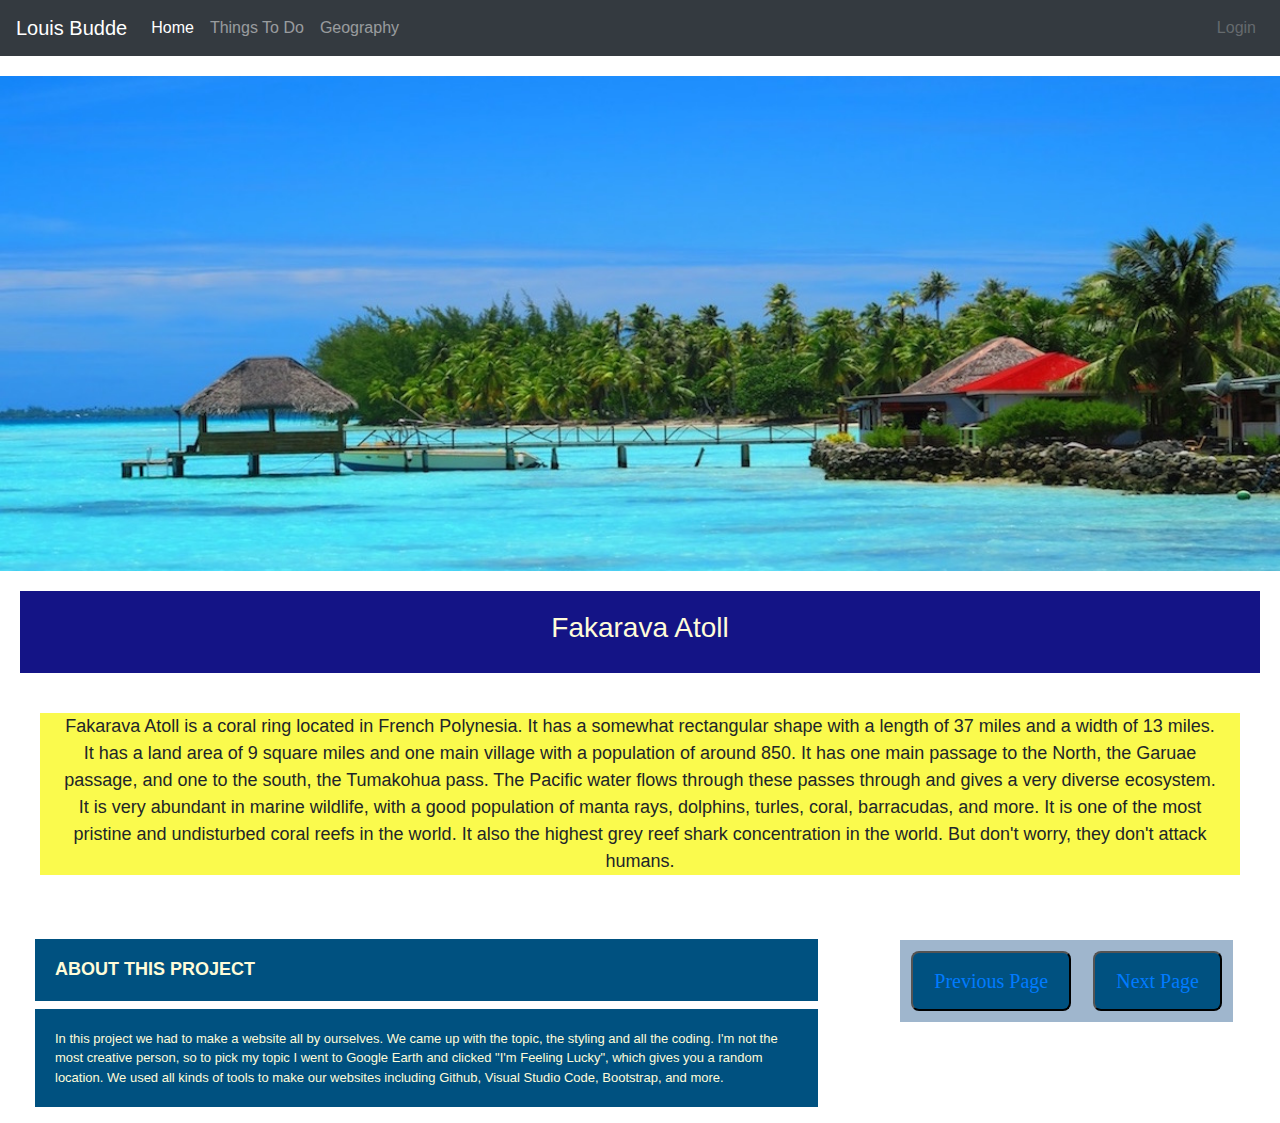
==== Version6.0/user09/index.html @ c95d670e "Version 6 Summative- Budde" ====
<!DOCTYPE html>
<html lang="en">
<!--Version 4.0
        Name:
        Date Completed:
    -->

<head>

    <title> Fakarava Atoll</title>
    <link rel="icon" type="image/x-icon" href="images/favicon3.ico" />
    <!-- Meta -->
    <meta charset="utf-8">
    <meta http-equiv="X-UA-Compatible" content="IE=edge">
    <meta name="viewport" content="width=device-width, initial-scale=1, shrink-to-fit=no">
    <meta name="description" content="About The Island"   

    <!-- CSS -->
    <!-- Bootstrap -->
    <link rel="stylesheet" href="https://stackpath.bootstrapcdn.com/bootstrap/4.5.2/css/bootstrap.min.css">
    <!-- Font Awesome -->
    <link rel="stylesheet" href="https://maxcdn.bootstrapcdn.com/font-awesome/4.7.0/css/font-awesome.min.css">
    <!-- Animate -->
    <link rel="stylesheet" href="https://cdnjs.cloudflare.com/ajax/libs/animate.css/3.7.2/animate.min.css">
    <!-- Custom -->
    <link rel="stylesheet" href="CSS/style6.css">

    <!-- JavaScript -->

    <script src="https://ajax.googleapis.com/ajax/libs/jquery/3.6.0/jquery.min.js"></script>
    <script src="https://cdnjs.cloudflare.com/ajax/libs/popper.js/1.14.7/umd/popper.min.js"></script>
    <script src="https://stackpath.bootstrapcdn.com/bootstrap/4.3.1/js/bootstrap.min.js"></script>

    <!-- Custom styles for this template -->
    <style type="text/css">
        menu {
            margin: 0px;
            padding-inline-start: 0px;
            margin-bottom: 20px;
        }

        .h3 {
            padding: 20px;
            background-color: rgb(20, 20, 134);
            color: rgb(255, 252, 217);
            margin: 20px;
            text-align: center
        }


        .p {
            font-size: large;
            padding-left: 20px;
            padding-right: 20px;
            margin: 40px;
            background-color: rgba(248, 248, 0, 0.699);
            text-align: center;
        }

        .top {
            padding: 20x;
        }

        .footer {
            font-size: small;
            margin-left: 20px;
            margin-right: 20px;
        }

        .h5 {
            font-size: large;
            margin-left: 20px;
            margin-right: 20px;
        }
        .button {
            border-radius: 8px;
            font-size: 20px;
            margin: 10px;
            background-color: rgb(0, 81, 128);
            color:rgb(255, 252, 217);
        }
        .a {
            color: rgb(255, 252, 217);
        }
        
    </style>
</head>

<body>
    <menu>
        <nav class="navbar navbar-expand-md navbar-dark bg-dark">
            <a href="http://shakonet.isd720.com" class="navbar-brand">Louis Budde</a>
            <button type="button" class="navbar-toggler" data-toggle="collapse" data-target="#navbarCollapse">
                <span class="navbar-toggler-icon"></span>
            </button>

            <div class="collapse navbar-collapse" id="navbarCollapse">
                <div class="navbar-nav">
                    <!--↓↓↓↓↓↓↓↓↓↓↓↓↓↓↓↓↓↓↓↓↓↓ Edit These Items in your Menu ↓↓↓↓↓↓↓↓↓↓↓↓↓↓↓-->
                    <a href="index.html" class="nav-item nav-link active">Home</a>
                    <a href="thingtodo.html" class="nav-item nav-link">Things To Do</a>
                    <a href="geography.html" class="nav-item nav-link">Geography</a>

                    <!--↑↑↑↑↑↑↑↑↑↑↑↑↑↑↑↑↑↑↑↑↑↑↑ Edit These Items in your Menu ↑↑↑↑↑↑↑↑↑↑↑↑↑↑-->
                </div>
                <div class="navbar-nav ml-auto">
                    <a href="#" class="nav-item nav-link disabled">Login</a>
                </div>
            </div>
        </nav>
    </menu>
    <img src="images/fakarava1.jpeg" width="100%" class="top">
    <div class="h3">
        <h3> Fakarava Atoll </h3>
    </div>
    <div class="p">
        <p>Fakarava Atoll is a coral ring located in French Polynesia. It has a somewhat rectangular shape with a length
            of 37 miles and a width of 13 miles. It has a land area of 9 square miles and one main village with a
            population of around 850. It has one main passage to the North, the Garuae passage, and one to the south,
            the Tumakohua pass. The Pacific water flows through these passes through and gives a very diverse ecosystem. It is very abundant
            in marine wildlife, with a good population of manta rays, dolphins, turles, coral, barracudas, and more. It
            is one of the most pristine and undisturbed coral reefs in the world. It also the highest grey reef shark
            concentration in the world. But don't worry, they don't attack humans. 
        </p>
    </div>

</body>
<footer class="page-footer font-small teal pt-4">


    <div class="container-fluid text-center text-md-left">


        <div class="row">



            <hr class="clearfix w-100 d-md-none pb-3">


            <div class="col-md-8 mb-md-0 mb-3 ">


                <h5 class="text-uppercase font-weight-bold h5 dark blue">About This Project</h5>
                <p class="footer blue">
                    In this project we had to make a website all by ourselves. We came up with the topic, the styling
                    and all the coding.
                    I'm not the most creative person, so to pick my topic I went to Google Earth and clicked "I'm
                    Feeling Lucky", which
                    gives you a random location. We used all kinds of tools to make our websites including Github, 
                    Visual Studio Code, Bootstrap, and more. 
                </p>

            </div>

            <div class="col-md-4 mt-md-0 mt-3">


                
                <table id="hireButtons">
                    <tr>
                        <td>
                            <button class="button"><a href="index.html" class="nav-item nav-link active">Previous Page</a></button>
                        </td>
                        <td>
                            <button class="button"><a href="thingtodo.html" class="nav-item nav-link active"> Next Page</a></button>
                        </td>
                        
                    </tr>
                </table>
                   

            </div>


        </div>


    </div>


  


</footer>

</html>
---- Version6.0/user09/CSS/style6.css ----
.body-wideMargin {
  margin: 50px;
  font-size: 100%;
  line-height: 1.5;
  font-family: Roboto;
}
button{
  padding:5px;
}

ol {

  list-style-type: decimal-leading-zero;
}

ol ol {
  margin-left: 0.9em;
}

ol li {

  line-height: 1.5;
}


h1 {
  font-family: "Fjalla One", sans-serif;
  font-size: 2em;
  text-transform: uppercase;
  font-weight: 400;
  border-bottom: 1px solid black;
  margin-bottom: 1em;
}
.button {
  border-radius: 8px;
  font-size: 20px;
  margin: 10px;
  background-color: rgb(0, 81, 128);
  color: rgb(255, 252, 217);
}
.blue {
  background-color: rgba(0, 81, 128, 1);
  padding: 20px;
  color:rgb(255, 252, 217);
}

.darkblue {
  background-color: rgb(74, 71, 247);
}
menu {
  margin: 0px;
  padding-inline-start: 0px;
  margin-bottom: 20px;
}
.footer {
  font-size: small;
  margin-left: 20px;
  margin-right: 20px;
}



table {
	font-family: "Marker Felt", "Comic Sans MS", fantasy;
	color: #003366;
	margin-left: auto;
	margin-right: auto;
	text-align: left;
	border-collapse: collapse;
	border-spacing: 0px;
}

tr {
	border: 1px solid #ffffff;
	text-align: center;
	background-color:#9FB6CD; 
}

th {
	text-align: center;
	color: #ffffff;
	background-color: #003366;
}

center {
  text-align: center;
}

.side {
  margin-left: 50px;
  margin-right: 50px;
}
.grey {
  background-color: rgb(168, 168, 168);
  text-align: center;
}
.darkgrey {
  background-color: rgb(66, 66, 66);
  color: rgb(255, 252, 217);
}

.grid {
  padding-left: 10px;
  padding-left: 10px;
  margin: 20px;
font-size: 20px;
}

.ttd {
  text-align: center;
  background-color:rgba(248, 248, 0, 0.699);
  border-radius: 3px;
  border-color: rgba(190, 190, 3, 0.699);
  padding: 10px;
  font-size: 25px;
}
.img {
  width: 80%;
  padding-top: 10px;
  padding-bottom: 10px;
}
.h3 {
  padding: 20px;
  background-color: rgb(20, 20, 134);
  color: rgb(255, 252, 217);
  margin: 20px;
  text-align: center
}
.p {
  font-size: large;
  padding-left: 20px;
  padding-right: 20px;
  margin: 40px;
  background-color: rgba(248, 248, 0, 0.486);
  text-align: center; }

  .back {
    background-color: rgba(248, 248, 0, 0.486);
    padding-top: 15px;
    
  }

  .border {
    border-color: rgb(7, 9, 116);
    border-width: 100px;
  }

  .img {
    width: 90%;
    padding-top: 10px;
    padding-bottom: 10px;
  }
  .cont {
    font-size: 20px;
    margin-top: 0px;
    padding-top: 0px;
  }
  .bottomzero {
    margin-bottom: 0px;
    padding-bottom: 10px;
  }
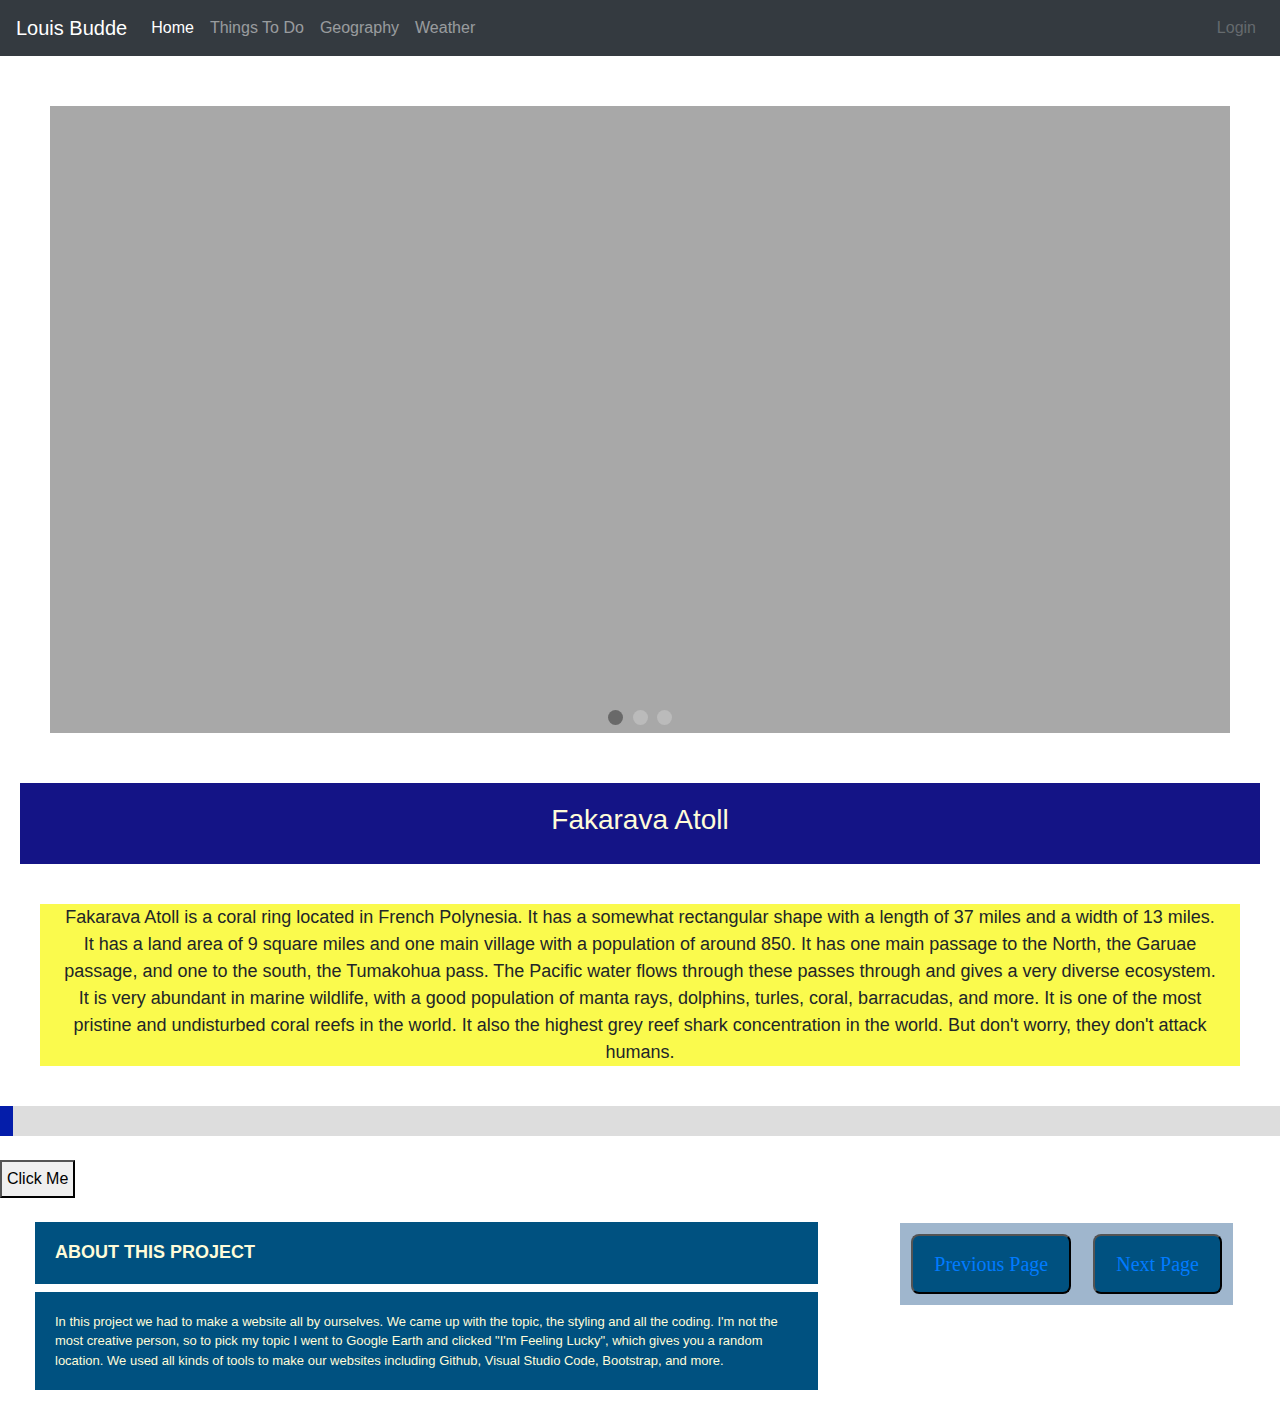
==== commit adf4172b: "Final Summative, JS- Budde" ====
--- a/Version6.0/user09/index.html
+++ b/Version6.0/user09/index.html
@@ -13,9 +13,7 @@
     <meta charset="utf-8">
     <meta http-equiv="X-UA-Compatible" content="IE=edge">
     <meta name="viewport" content="width=device-width, initial-scale=1, shrink-to-fit=no">
-    <meta name="description" content="About The Island"   
-
-    <!-- CSS -->
+    <meta name="description" content="About The Island">
     <!-- Bootstrap -->
     <link rel="stylesheet" href="https://stackpath.bootstrapcdn.com/bootstrap/4.5.2/css/bootstrap.min.css">
     <!-- Font Awesome -->
@@ -25,6 +23,8 @@
     <!-- Custom -->
     <link rel="stylesheet" href="CSS/style6.css">
 
+    <link rel="stylesheet" href="font/Rimouski.css">
+
     <!-- JavaScript -->
 
     <script src="https://ajax.googleapis.com/ajax/libs/jquery/3.6.0/jquery.min.js"></script>
@@ -72,17 +72,30 @@
             margin-left: 20px;
             margin-right: 20px;
         }
+
         .button {
             border-radius: 8px;
             font-size: 20px;
             margin: 10px;
             background-color: rgb(0, 81, 128);
-            color:rgb(255, 252, 217);
-        }
+            color: rgb(255, 252, 217);
+        }
+
         .a {
             color: rgb(255, 252, 217);
         }
-        
+
+
+        #myProgress {
+            width: 100%;
+            background-color: #ddd;
+        }
+
+        #myBar {
+            width: 1%;
+            height: 30px;
+            background-color: #041daa;
+        }
     </style>
 </head>
 
@@ -100,6 +113,7 @@
                     <a href="index.html" class="nav-item nav-link active">Home</a>
                     <a href="thingtodo.html" class="nav-item nav-link">Things To Do</a>
                     <a href="geography.html" class="nav-item nav-link">Geography</a>
+                    <a href= "weather.html" class = "nav-item nav-link "> Weather</a>
 
                     <!--↑↑↑↑↑↑↑↑↑↑↑↑↑↑↑↑↑↑↑↑↑↑↑ Edit These Items in your Menu ↑↑↑↑↑↑↑↑↑↑↑↑↑↑-->
                 </div>
@@ -109,7 +123,64 @@
             </div>
         </nav>
     </menu>
-    <img src="images/fakarava1.jpeg" width="100%" class="top">
+<!---Carousel Open-->
+<!-- Slideshow container -->
+<div class= "grey grid2">
+
+    <div class="slideshow-container">
+
+    <!-- Full-width images with number and caption text -->
+    <div class="mySlides fade">
+      <div class="numbertext">1 / 3</div>
+      <img src="images/fakarava1.jpeg" style="width:100%">
+     
+    </div>
+  
+    <div class="mySlides fade">
+      <div class="numbertext">2 / 3</div>
+      <img src="images/fakarava2.jpeg" style="width:100%">
+      
+    </div>
+  
+    <div class="mySlides fade">
+      <div class="numbertext">3 / 3</div>
+      <img src="images/fakarava3.jpeg" style="width:100%">
+      
+    </div>
+  
+    
+  
+  <!-- The dots/circles -->
+  <div style="text-align:center">
+    <span class="dot" onclick="currentSlide(1)"></span>
+    <span class="dot" onclick="currentSlide(2)"></span>
+    <span class="dot" onclick="currentSlide(3)"></span>
+  </div>
+  </div>
+
+  <script>
+    var slideIndex = 0;
+    showSlides();
+    
+    function showSlides() {
+      var i;
+      var slides = document.getElementsByClassName("mySlides");
+      var dots = document.getElementsByClassName("dot");
+      for (i = 0; i < slides.length; i++) {
+        slides[i].style.display = "none";  
+      }
+      slideIndex++;
+      if (slideIndex > slides.length) {slideIndex = 1}    
+      for (i = 0; i < dots.length; i++) {
+        dots[i].className = dots[i].className.replace(" active2", "");
+      }
+      slides[slideIndex-1].style.display = "block";  
+      dots[slideIndex-1].className += " active2";
+      setTimeout(showSlides, 5000); // Change image every 2 seconds
+    }
+    </script>
+</div>   
+<!--Carousel Close-->
     <div class="h3">
         <h3> Fakarava Atoll </h3>
     </div>
@@ -117,12 +188,45 @@
         <p>Fakarava Atoll is a coral ring located in French Polynesia. It has a somewhat rectangular shape with a length
             of 37 miles and a width of 13 miles. It has a land area of 9 square miles and one main village with a
             population of around 850. It has one main passage to the North, the Garuae passage, and one to the south,
-            the Tumakohua pass. The Pacific water flows through these passes through and gives a very diverse ecosystem. It is very abundant
+            the Tumakohua pass. The Pacific water flows through these passes through and gives a very diverse ecosystem.
+            It is very abundant
             in marine wildlife, with a good population of manta rays, dolphins, turles, coral, barracudas, and more. It
             is one of the most pristine and undisturbed coral reefs in the world. It also the highest grey reef shark
-            concentration in the world. But don't worry, they don't attack humans. 
+            concentration in the world. But don't worry, they don't attack humans.
         </p>
     </div>
+
+   
+
+        
+
+<div id="myProgress" >
+  <div id="myBar"></div>
+</div>
+
+<br>
+<button onclick="move()">Click Me</button> 
+
+<script>
+var i = 0;
+function move() {
+  if (i == 0) {
+    i = 1;
+    var elem = document.getElementById("myBar");
+    var width = 1;
+    var id = setInterval(frame, 10);
+    function frame() {
+      if (width >= 100) {
+        clearInterval(id);
+        i = 0;
+      } else {
+        width++;
+        elem.style.width = width + "%";
+      }
+    }
+  }
+}
+</script>
 
 </body>
 <footer class="page-footer font-small teal pt-4">
@@ -147,28 +251,29 @@
                     and all the coding.
                     I'm not the most creative person, so to pick my topic I went to Google Earth and clicked "I'm
                     Feeling Lucky", which
-                    gives you a random location. We used all kinds of tools to make our websites including Github, 
-                    Visual Studio Code, Bootstrap, and more. 
+                    gives you a random location. We used all kinds of tools to make our websites including Github,
+                    Visual Studio Code, Bootstrap, and more.
                 </p>
-
             </div>
 
             <div class="col-md-4 mt-md-0 mt-3">
 
 
-                
+
                 <table id="hireButtons">
                     <tr>
                         <td>
-                            <button class="button"><a href="index.html" class="nav-item nav-link active">Previous Page</a></button>
+                            <button class="button"><a href="index.html" class="nav-item nav-link active">Previous
+                                    Page</a></button>
                         </td>
                         <td>
-                            <button class="button"><a href="thingtodo.html" class="nav-item nav-link active"> Next Page</a></button>
+                            <button class="button"><a href="thingtodo.html" class="nav-item nav-link active"> Next
+                                    Page</a></button>
                         </td>
-                        
+
                     </tr>
                 </table>
-                   
+
 
             </div>
 
@@ -179,7 +284,8 @@
     </div>
 
 
-  
+
+
 
 
 </footer>
--- a/Version6.0/user09/CSS/style6.css
+++ b/Version6.0/user09/CSS/style6.css
@@ -158,4 +158,129 @@
   .bottomzero {
     margin-bottom: 0px;
     padding-bottom: 10px;
-  }+  }
+
+
+  #myProgress {
+    width: 100%;
+    background-color: #ddd;
+}
+
+#myBar {
+    width: 1%;
+    height: 30px;
+    background-color: #041daa;
+}
+
+.padding {
+  padding: 20px;
+}
+
+* {box-sizing:border-box}
+
+/* Slideshow container */
+.slideshow-container {
+  max-width: 1000px;
+  position: relative;
+  margin: auto;
+}
+
+/* Hide the images by default */
+.mySlides {
+  display: none;
+}
+
+/* Next & previous buttons */
+.prev, .next {
+  cursor: pointer;
+  position: absolute;
+  top: 50%;
+  width: auto;
+  margin-top: -22px;
+  padding: 16px;
+  color: white;
+  font-weight: bold;
+  font-size: 18px;
+  transition: 0.6s ease;
+  border-radius: 0 3px 3px 0;
+  user-select: none;
+}
+
+/* Position the "next button" to the right */
+.next {
+  right: 0;
+  border-radius: 3px 0 0 3px;
+}
+
+/* On hover, add a black background color with a little bit see-through */
+.prev:hover, .next:hover {
+  background-color: rgba(0,0,0,0.8);
+}
+
+/* Caption text */
+.text {
+  color: #f2f2f2;
+  font-size: 15px;
+  padding: 8px 12px;
+  position: absolute;
+  bottom: 8px;
+  width: 100%;
+  text-align: center;
+}
+
+/* Number text (1/3 etc) */
+.numbertext {
+  color: #f2f2f2;
+  font-size: 12px;
+  padding: 8px 12px;
+  position: absolute;
+  top: 0;
+}
+
+/* The dots/bullets/indicators */
+.dot {
+  cursor: pointer;
+  height: 15px;
+  width: 15px;
+  margin: 0 2px;
+  background-color: #bbb;
+  border-radius: 50%;
+  display: inline-block;
+  transition: background-color 0.6s ease;
+}
+
+
+
+/* Fading animation */
+.fade {
+  -webkit-animation-name: fade;
+  -webkit-animation-duration: 2s;
+  animation-name: fade;
+  animation-duration: 5s;
+}
+
+@-webkit-keyframes fade {
+  from {opacity: .4}
+  to {opacity: 1}
+}
+
+@keyframes fade {
+  from {opacity: .4}
+  to {opacity: 1}
+}
+.grid2 {
+  padding-right: 10px;
+  padding-left: 10px;
+  padding-top: 20px;
+  margin: 50px;
+font-size: 20px;
+}
+
+.active2 {
+  background-color: dimgray;
+}
+
+.tempc {
+  text-align: center;
+  margin: 20px;
+}